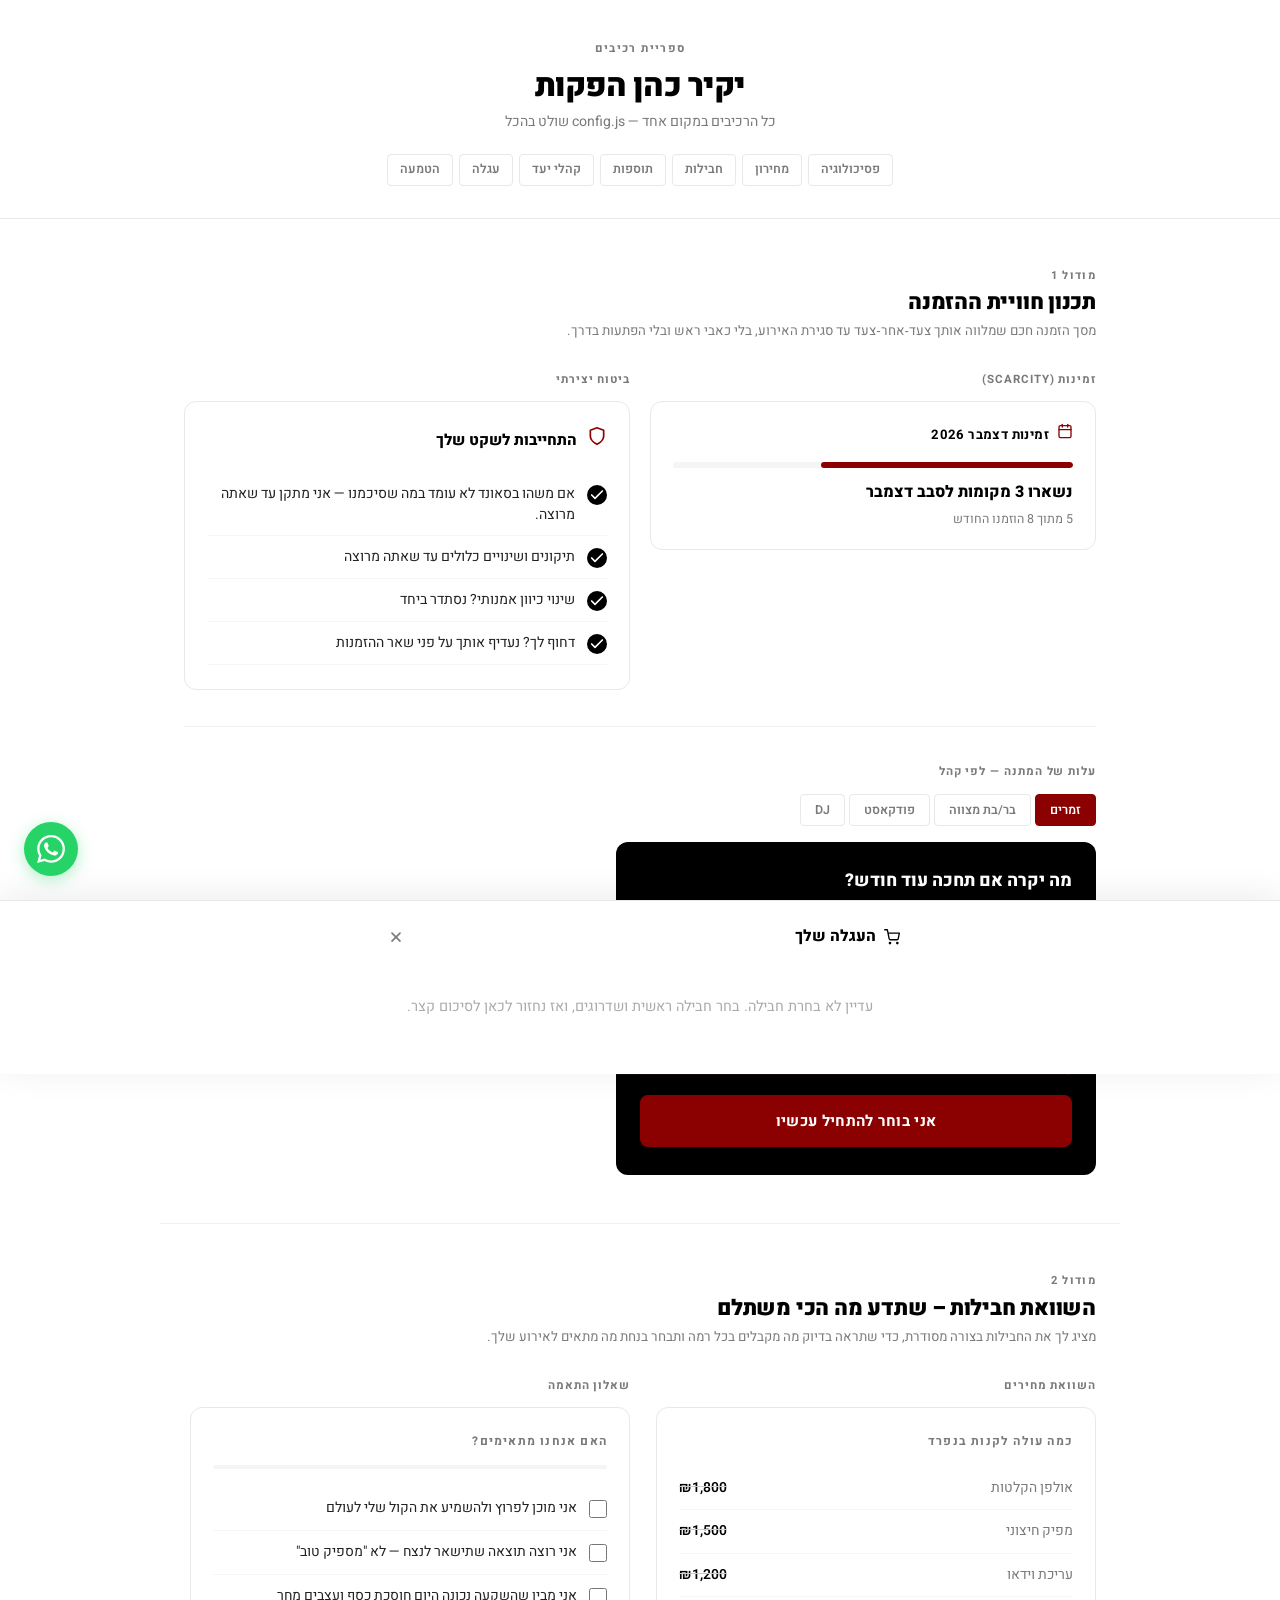
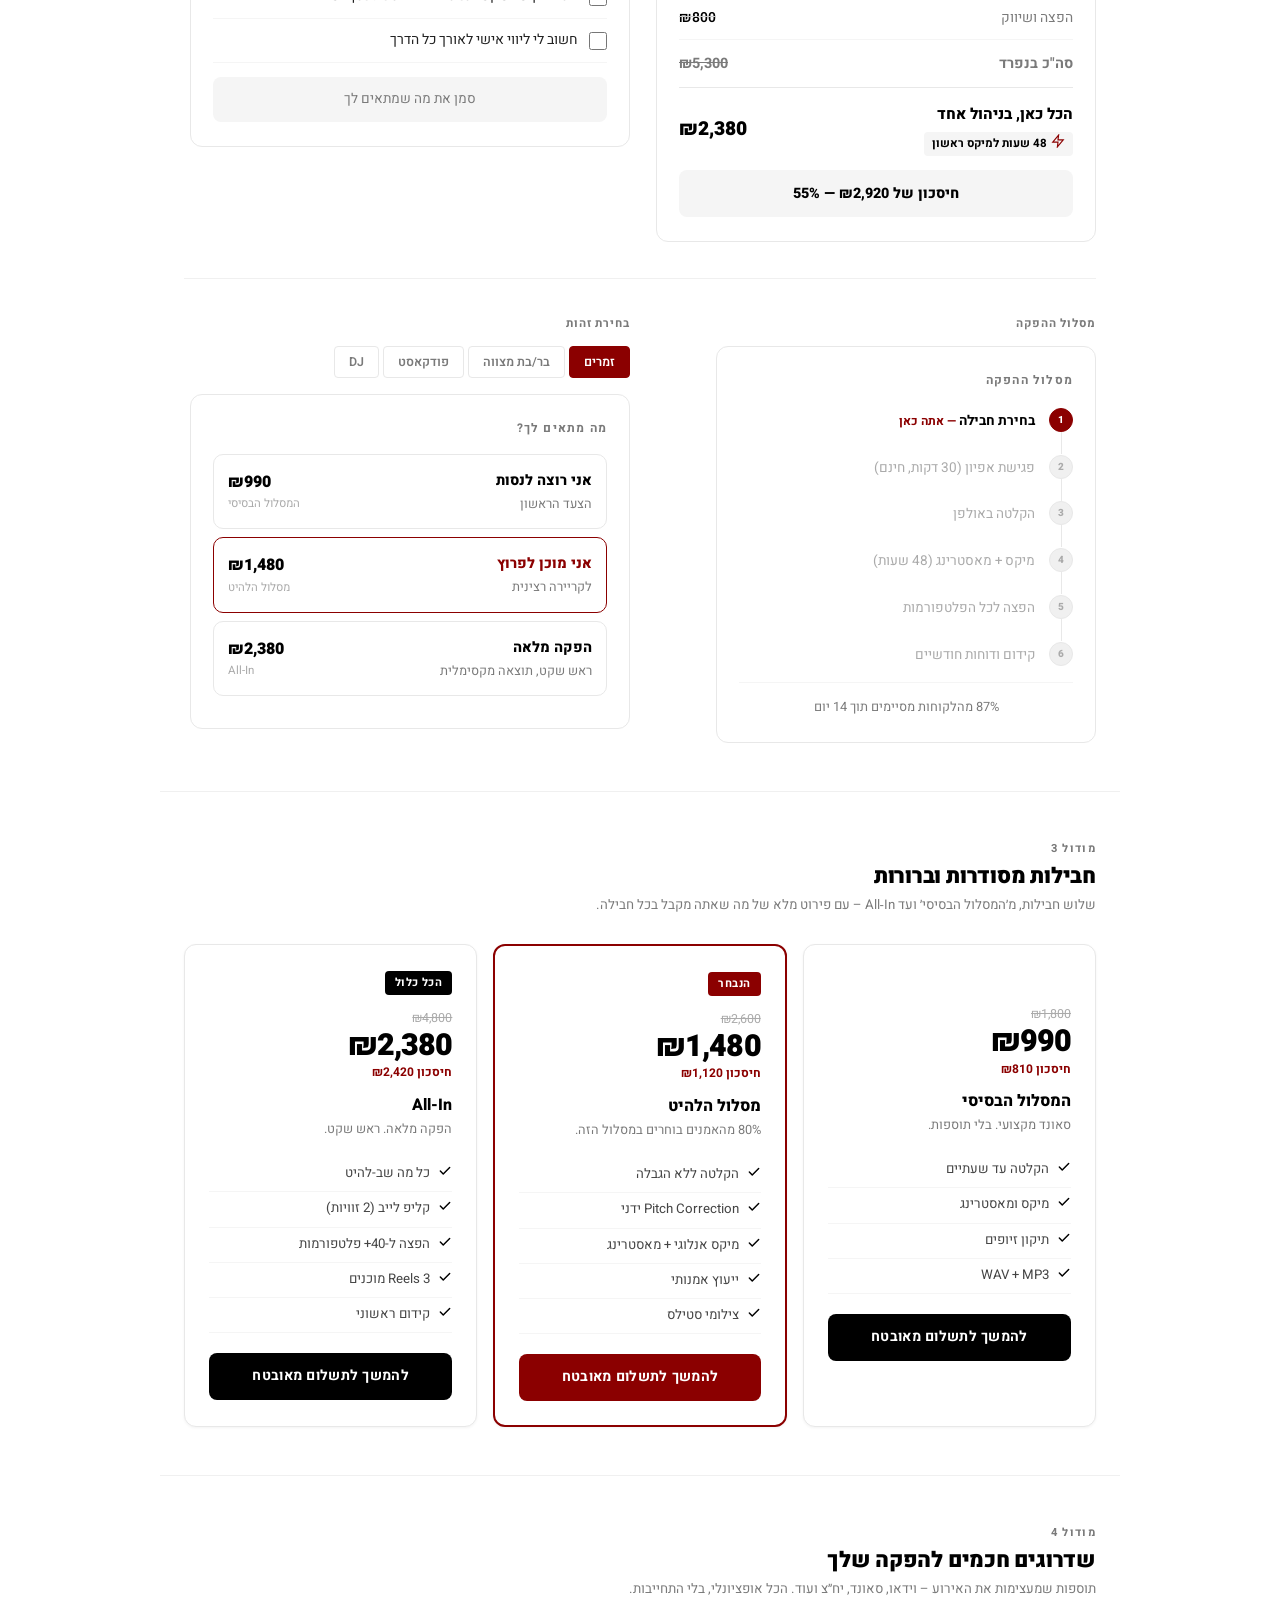
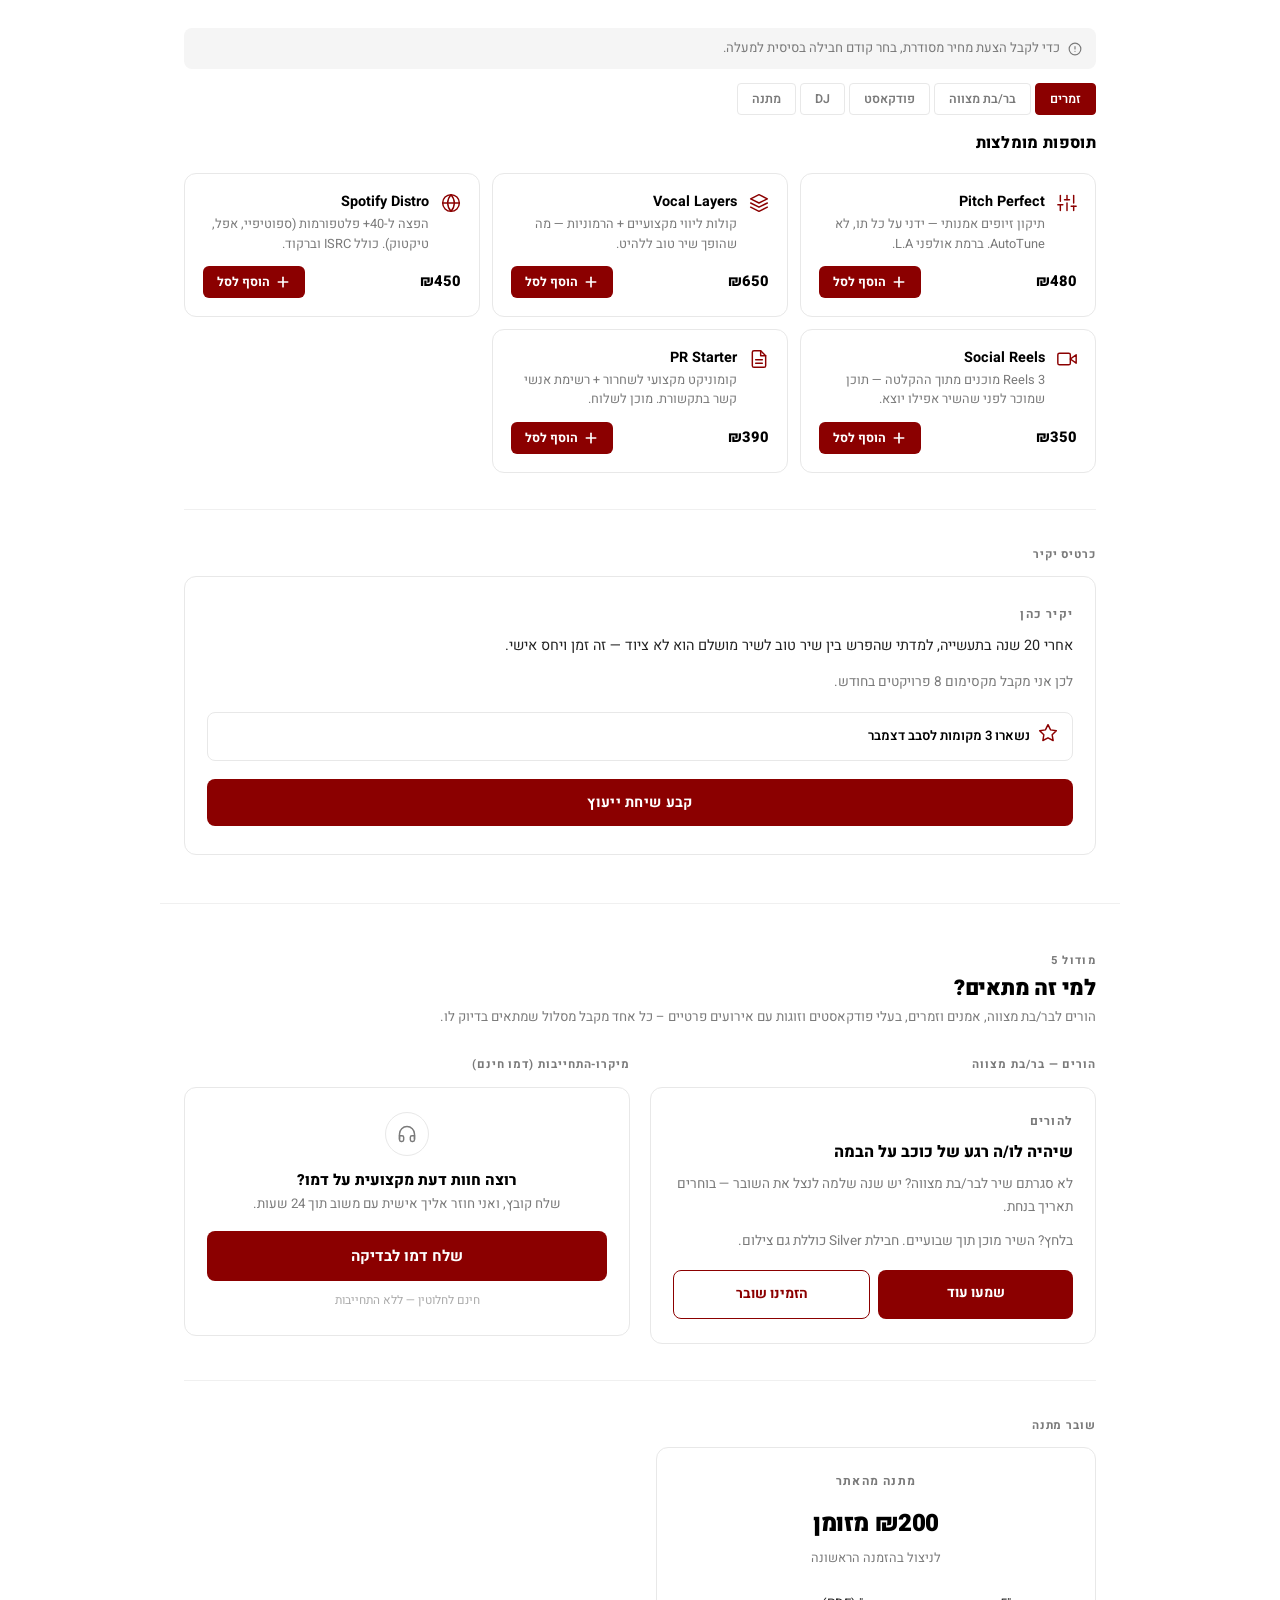
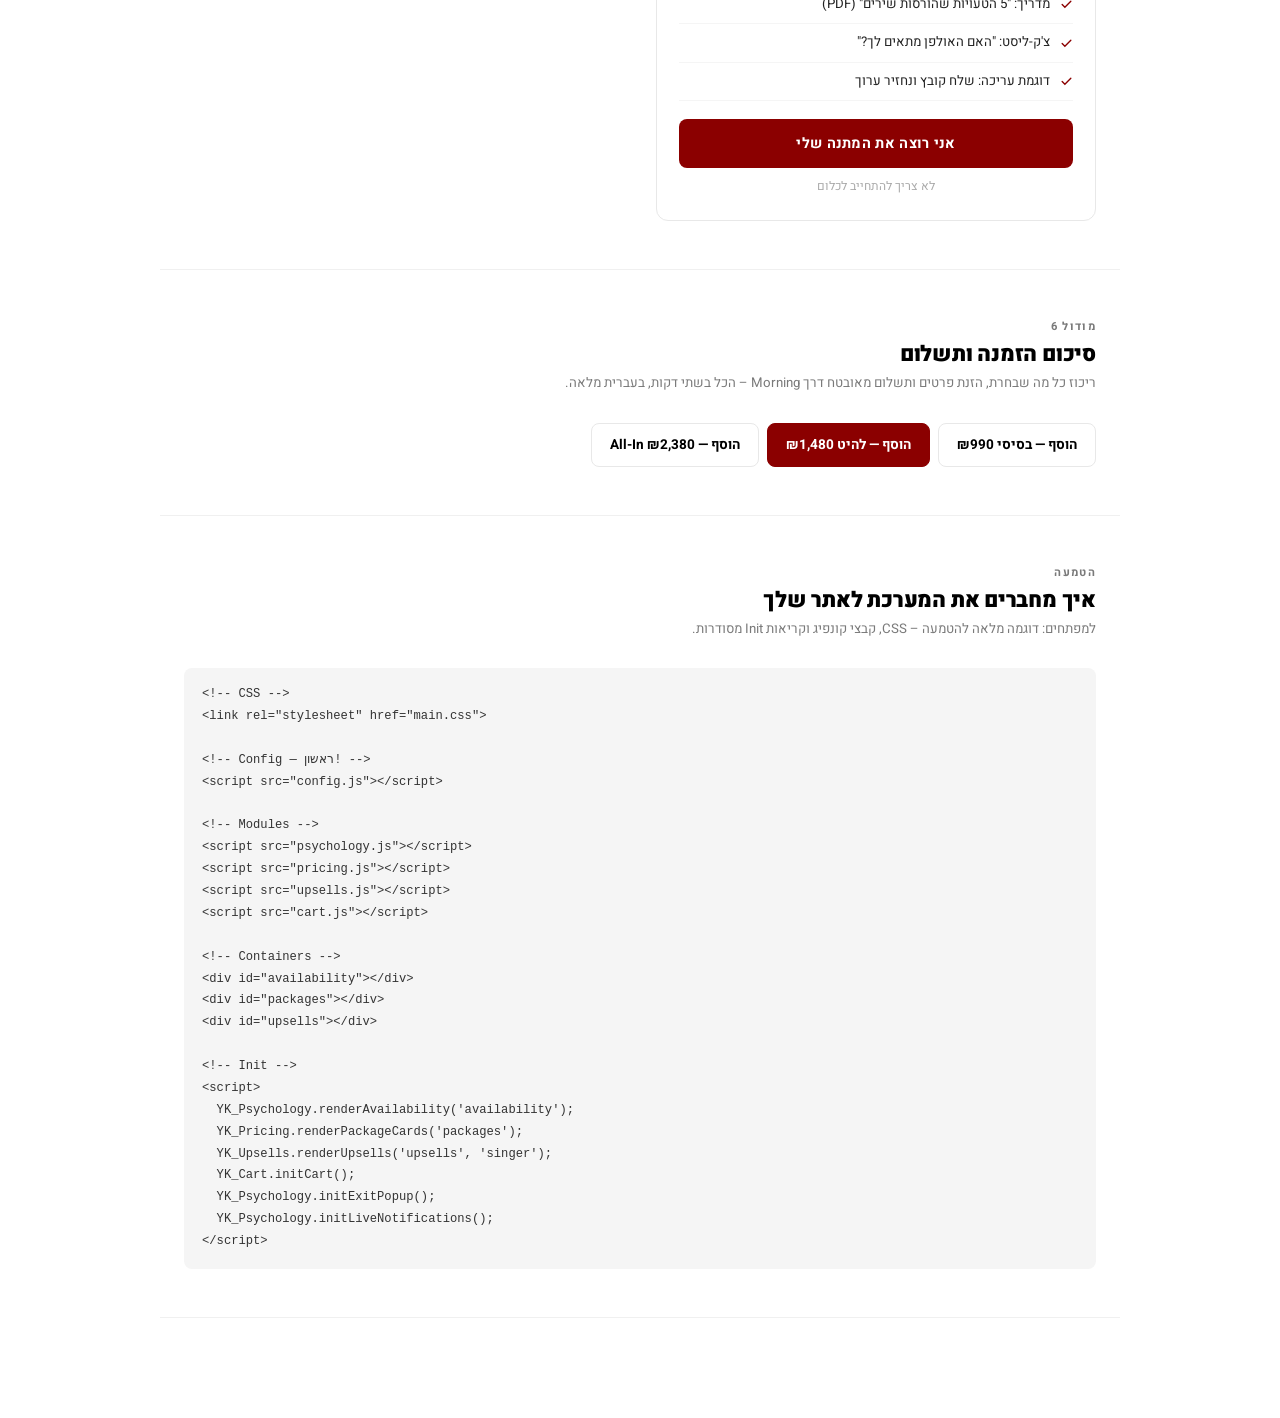
==== index.html @ 47fa9ff9 "טופס הזמנה ומחירון" ====
<!DOCTYPE html>
<html lang="he" dir="rtl">
<head>
  <meta charset="UTF-8">
  <meta name="viewport" content="width=device-width, initial-scale=1.0, viewport-fit=cover">

  <!-- SEO -->
  <title>יקיר כהן הפקות | אולפן הקלטות מקצועי — מיקס, מאסטרינג ו-DJ</title>
  <meta name="description" content="אולפן הקלטות בוטיק של יקיר כהן — הקלטת שירים, מיקס ומאסטרינג מקצועי, DJ לאירועים, הקלטת פודקאסט ושירים לבר/בת מצווה. 20 שנה ניסיון, 1,500+ הפקות.">
  <meta name="keywords" content="אולפן הקלטות, מיקס מאסטרינג, DJ לאירועים, הקלטת שיר, פודקאסט, בר מצווה, יקיר כהן">
  <meta name="author" content="יקיר כהן הפקות">
  <link rel="canonical" href="https://www.yakircohen.com/">

  <!-- Open Graph -->
  <meta property="og:type"        content="website">
  <meta property="og:url"         content="https://www.yakircohen.com/">
  <meta property="og:title"       content="יקיר כהן הפקות | אולפן בוטיק מקצועי">
  <meta property="og:description" content="20 שנה, 1,500+ הפקות. מהקלטה ועד הפצה — הכל במקום אחד. רק 8 פרויקטים בחודש.">
  <meta property="og:image"       content="https://www.yakircohen.com/assets/og-image.jpg">
  <meta property="og:locale"      content="he_IL">
  <meta name="twitter:card"       content="summary_large_image">

  <!-- Structured Data -->
  <script type="application/ld+json">
  {
    "@context": "https://schema.org",
    "@type": "MusicGroup",
    "name": "יקיר כהן הפקות",
    "url": "https://www.yakircohen.com",
    "telephone": "+972587555456",
    "priceRange": "₪990 - ₪2,380",
    "description": "אולפן הקלטות בוטיק — הקלטת שירים, מיקס, מאסטרינג, DJ ופודקאסט.",
    "areaServed": "IL",
    "openingHours": "Mo-Su 09:00-22:00",
    "hasOfferCatalog": {
      "@type": "OfferCatalog",
      "name": "חבילות הפקה",
      "itemListElement": [
        { "@type": "Offer", "name": "המסלול הבסיסי", "price": "990",  "priceCurrency": "ILS" },
        { "@type": "Offer", "name": "מסלול הלהיט",   "price": "1480", "priceCurrency": "ILS" },
        { "@type": "Offer", "name": "חבילת All-In",  "price": "2380", "priceCurrency": "ILS" }
      ]
    },
    "aggregateRating": {
      "@type": "AggregateRating",
      "ratingValue": "4.9",
      "reviewCount": "120"
    }
  }
  </script>

  <!-- Fonts -->
  <link rel="preconnect" href="https://fonts.googleapis.com">
  <link rel="preconnect" href="https://fonts.gstatic.com" crossorigin>
  <link href="https://fonts.googleapis.com/css2?family=Heebo:wght@300;400;500;600;700;800;900&display=swap" rel="stylesheet">

  <link rel="stylesheet" href="main.css">

  <style>
    /* Demo page overrides — Extreme Minimalism 2030 */
    body {
      background: #FFFFFF;
      color: #000000;
    }

    .d-header {
      border-bottom: 1px solid #E8E8E8;
      padding: 40px 24px 32px;
      text-align: center;
    }
    .d-header__studio {
      font-size: 0.72rem;
      font-weight: 700;
      letter-spacing: 0.12em;
      text-transform: uppercase;
      color: #7A7A7A;
      margin-bottom: 10px;
    }
    .d-header__title {
      font-size: 2rem;
      font-weight: 900;
      color: #000000;
      letter-spacing: -0.03em;
      margin-bottom: 6px;
    }
    .d-header__sub {
      font-size: 0.88rem;
      color: #7A7A7A;
      margin-bottom: 20px;
    }
    .d-nav {
      display: flex;
      flex-wrap: wrap;
      gap: 6px;
      justify-content: center;
    }
    .d-nav a {
      font-size: 0.78rem;
      font-weight: 600;
      color: #7A7A7A;
      padding: 5px 12px;
      border: 1px solid #E8E8E8;
      border-radius: 4px;
      text-decoration: none;
      transition: border-color 0.15s ease, color 0.15s ease;
    }
    .d-nav a:hover { border-color: #8B0000; color: #8B0000; }

    /* Section wrapper */
    .d-section {
      max-width: 960px;
      margin: 0 auto;
      padding: 48px 24px;
      border-bottom: 1px solid #F0F0F0;
    }
    .d-section:last-child { border-bottom: none; }

    .d-section__label {
      font-size: 0.7rem;
      font-weight: 700;
      letter-spacing: 0.12em;
      text-transform: uppercase;
      color: #7A7A7A;
      margin-bottom: 6px;
    }
    .d-section__heading {
      font-size: 1.35rem;
      font-weight: 900;
      color: #000;
      margin-bottom: 4px;
      letter-spacing: -0.01em;
    }
    .d-section__desc {
      font-size: 0.83rem;
      color: #7A7A7A;
      margin-bottom: 28px;
    }

    /* Sub-section label inside a section */
    .d-sub {
      font-size: 0.72rem;
      font-weight: 700;
      letter-spacing: 0.08em;
      text-transform: uppercase;
      color: #7A7A7A;
      margin-bottom: 12px;
    }

    /* Two-column demo grid */
    .d-grid {
      display: grid;
      grid-template-columns: repeat(auto-fit, minmax(300px, 1fr));
      gap: 20px;
    }

    /* Divider */
    .d-sep {
      border: none;
      border-top: 1px solid #F0F0F0;
      margin: 36px 0;
    }

    /* Tab bar */
    .d-tabs {
      display: flex;
      flex-wrap: wrap;
      gap: 4px;
      margin-bottom: 16px;
    }
    .d-tab {
      padding: 6px 14px;
      font-size: 0.78rem;
      font-weight: 600;
      font-family: 'Heebo', sans-serif;
      border: 1px solid #E8E8E8;
      border-radius: 4px;
      background: #fff;
      color: #7A7A7A;
      cursor: pointer;
      transition: border-color 0.15s ease, color 0.15s ease, background 0.15s ease;
    }
    .d-tab:hover   { border-color: #8B0000; color: #8B0000; }
    .d-tab.active  { background: #8B0000; color: #fff; border-color: #8B0000; }

    /* Inline code block */
    .d-code {
      background: #F5F5F5;
      border-radius: 8px;
      padding: 16px 18px;
      font-family: 'Courier New', monospace;
      font-size: 0.76rem;
      direction: ltr;
      text-align: left;
      overflow-x: auto;
      color: #333;
      line-height: 1.8;
    }

    /* Cart demo buttons */
    .d-cart-btns {
      display: flex;
      gap: 8px;
      flex-wrap: wrap;
    }
    .d-cart-btn {
      padding: 11px 18px;
      font-size: 0.85rem;
      font-weight: 700;
      font-family: 'Heebo', sans-serif;
      border: 1px solid #E8E8E8;
      border-radius: 8px;
      background: #fff;
      color: #000;
      cursor: pointer;
      transition: border-color 0.15s ease, background 0.15s ease;
    }
    .d-cart-btn:hover { border-color: #8B0000; background: #FAFAFA; }
    .d-cart-btn--primary {
      background: #8B0000;
      color: #fff;
      border-color: #8B0000;
    }
    .d-cart-btn--primary:hover { background: #6B0000; border-color: #6B0000; }

    /* ── Package context bar above upsells */
    .pkg-context-bar {
      border: 1px solid #E8E8E8;
      border-radius: 10px;
      padding: 12px 16px;
      background: #fff;
      margin-bottom: 14px;
      font-family: 'Heebo', sans-serif;
      direction: rtl;
      display: none;
    }
    .pkg-context-label {
      font-size: .68rem;
      font-weight: 700;
      color: #7A7A7A;
      letter-spacing: .1em;
      text-transform: uppercase;
      margin-bottom: 7px;
    }
    .pkg-nudge {
      display: flex;
      align-items: center;
      gap: 8px;
      padding: 10px 14px;
      background: #F5F5F5;
      border-radius: 8px;
      margin-bottom: 14px;
      font-size: .82rem;
      color: #7A7A7A;
      font-family: 'Heebo', sans-serif;
      direction: rtl;
    }

    /* ── Mobile */
    @media (max-width: 640px) {
      .d-grid {
        grid-template-columns: 1fr !important;
      }
      .d-tabs {
        flex-wrap: nowrap;
        overflow-x: auto;
        -webkit-overflow-scrolling: touch;
        scrollbar-width: none;
        padding-bottom: 4px;
      }
      .d-tabs::-webkit-scrollbar { display: none; }
      .d-tab { white-space: nowrap; flex-shrink: 0; }
      .bento--3, .bento--2, .bento--auto {
        grid-template-columns: 1fr !important;
      }
      .d-section { padding: 32px 16px; }
      .d-header { padding: 28px 16px 24px; }
    }
  </style>
</head>
<body>

  <!-- HEADER -->
  <header class="d-header">
    <div class="d-header__studio">ספריית רכיבים</div>
    <h1 class="d-header__title">יקיר כהן הפקות</h1>
    <p class="d-header__sub">כל הרכיבים במקום אחד — config.js שולט בהכל</p>
    <nav class="d-nav">
      <a href="#psychology">פסיכולוגיה</a>
      <a href="#pricing">מחירון</a>
      <a href="#packages">חבילות</a>
      <a href="#upsells">תוספות</a>
      <a href="#audiences">קהלי יעד</a>
      <a href="#cart">עגלה</a>
      <a href="#guide">הטמעה</a>
    </nav>
  </header>


  <!-- ─── SECTION 1: PSYCHOLOGY ────────────────────────────── -->
  <section class="d-section" id="psychology">
    <div class="d-section__label">מודול 1</div>
    <h2 class="d-section__heading">תכנון חוויית ההזמנה</h2>
    <p class="d-section__desc">מסך הזמנה חכם שמלווה אותך צעד‑אחר‑צעד עד סגירת האירוע, בלי כאבי ראש ובלי הפתעות בדרך.</p>
    <!-- psychology.js — מחסור, ביטוח יצירתי, Exit Intent, Live Notifications -->

    <div class="d-grid">
      <div>
        <div class="d-sub">זמינות (Scarcity)</div>
        <div id="availability-demo"></div>
      </div>
      <div>
        <div class="d-sub">ביטוח יצירתי</div>
        <div id="guarantee-demo"></div>
      </div>
    </div>

    <hr class="d-sep">

    <div class="d-sub">עלות של המתנה — לפי קהל</div>
    <div class="d-tabs" id="urgency-tabs">
      <button class="d-tab active" onclick="switchUrgency('singer',this)">זמרים</button>
      <button class="d-tab" onclick="switchUrgency('barmitzvah',this)">בר/בת מצווה</button>
      <button class="d-tab" onclick="switchUrgency('podcast',this)">פודקאסט</button>
      <button class="d-tab" onclick="switchUrgency('dj',this)">DJ</button>
    </div>
    <div id="urgency-demo"></div>
  </section>


  <!-- ─── SECTION 2: PRICING + ANCHORING ───────────────────── -->
  <section class="d-section" id="pricing">
    <div class="d-section__label">מודול 2</div>
    <h2 class="d-section__heading">השוואת חבילות – שתדע מה הכי משתלם</h2>
    <p class="d-section__desc">מציג לך את החבילות בצורה מסודרת, כדי שתראה בדיוק מה מקבלים בכל רמה ותבחר בנחת מה מתאים לאירוע שלך.</p>
    <!-- pricing.js — השוואת מחירים, שאלון התאמה, מסלול ההפקה, בחירת זהות -->

    <div class="d-grid">
      <div>
        <div class="d-sub">השוואת מחירים</div>
        <div id="comparison-demo"></div>
      </div>
      <div>
        <div class="d-sub">שאלון התאמה</div>
        <div id="quiz-demo"></div>
      </div>
    </div>

    <hr class="d-sep">

    <div class="d-grid">
      <div>
        <div class="d-sub">מסלול ההפקה</div>
        <div id="progress-demo"></div>
      </div>
      <div>
        <div class="d-sub">בחירת זהות</div>
        <div class="d-tabs" id="identity-tabs">
          <button class="d-tab active" onclick="switchIdentity('singer',this)">זמרים</button>
          <button class="d-tab" onclick="switchIdentity('barmitzvah',this)">בר/בת מצווה</button>
          <button class="d-tab" onclick="switchIdentity('podcast',this)">פודקאסט</button>
          <button class="d-tab" onclick="switchIdentity('dj',this)">DJ</button>
        </div>
        <div id="identity-demo"></div>
      </div>
    </div>
  </section>


  <!-- ─── SECTION 3: PACKAGE CARDS ─────────────────────────── -->
  <section class="d-section" id="packages">
    <div class="d-section__label">מודול 3</div>
    <h2 class="d-section__heading">חבילות מסודרות וברורות</h2>
    <p class="d-section__desc">שלוש חבילות, מ׳המסלול הבסיסי׳ ועד All‑In – עם פירוט מלא של מה שאתה מקבל בכל חבילה.</p>
    <!-- pricing.js renderPackageCards — Bento Grid, Dark Red Popular, חיסכון -->

    <div id="packages-demo"></div>
  </section>


  <!-- ─── SECTION 4: UPSELLS ───────────────────────────────── -->
  <section class="d-section" id="upsells">
    <div class="d-section__label">מודול 4</div>
    <h2 class="d-section__heading">שדרוגים חכמים להפקה שלך</h2>
    <p class="d-section__desc">תוספות שמעצימות את האירוע – וידאו, סאונד, יח״צ ועוד. הכל אופציונלי, בלי התחייבות.</p>
    <!-- upsells.js — 5 תוספות לכל קטגוריה מה-config, Bento cards, Add-to-cart -->

    <!-- Package context bar — appears when a package is in cart -->
    <div id="pkg-context-bar" class="pkg-context-bar">
      <div class="pkg-context-label">החבילה שנבחרה</div>
      <div id="pkg-context-content"></div>
    </div>
    <div id="pkg-nudge" class="pkg-nudge" style="display:none;">
      <svg width="14" height="14" viewBox="0 0 24 24" fill="none" stroke="#7A7A7A" stroke-width="2" stroke-linecap="round">
        <circle cx="12" cy="12" r="10"/><line x1="12" y1="8" x2="12" y2="12"/><line x1="12" y1="16" x2="12.01" y2="16"/>
      </svg>
      כדי לקבל הצעת מחיר מסודרת, בחר קודם חבילה בסיסית למעלה.
    </div>

    <div class="d-tabs" id="upsell-tabs">
      <button class="d-tab active" onclick="switchUpsell('singer',this)">זמרים</button>
      <button class="d-tab" onclick="switchUpsell('barmitzvah',this)">בר/בת מצווה</button>
      <button class="d-tab" onclick="switchUpsell('podcast',this)">פודקאסט</button>
      <button class="d-tab" onclick="switchUpsell('dj',this)">DJ</button>
      <button class="d-tab" onclick="switchUpsell('gift',this)">מתנה</button>
    </div>
    <div id="upsell-demo"></div>

    <hr class="d-sep">

    <div class="d-grid">
      <div>
        <div class="d-sub">כרטיס יקיר</div>
        <div id="yakir-intro-demo"></div>
      </div>
    </div>
  </section>


  <!-- ─── SECTION 5: AUDIENCES ─────────────────────────────── -->
  <section class="d-section" id="audiences">
    <div class="d-section__label">מודול 5</div>
    <h2 class="d-section__heading">למי זה מתאים?</h2>
    <p class="d-section__desc">הורים לבר/בת מצווה, אמנים וזמרים, בעלי פודקאסטים וזוגות עם אירועים פרטיים – כל אחד מקבל מסלול שמתאים בדיוק לו.</p>
    <!-- רכיבים ייעודיים — הורים לבר/בת מצווה, שובר מתנה, מיקרו-התחייבות -->

    <div class="d-grid">
      <div>
        <div class="d-sub">הורים — בר/בת מצווה</div>
        <div id="parent-cta-demo"></div>
      </div>
      <div>
        <div class="d-sub">מיקרו-התחייבות (דמו חינם)</div>
        <div id="demo-upload"></div>
      </div>
    </div>

    <hr class="d-sep">

    <div style="max-width:440px;">
      <div class="d-sub">שובר מתנה</div>
      <div id="gift-cta-demo"></div>
    </div>
  </section>


  <!-- ─── SECTION 6: CART ───────────────────────────────────── -->
  <section class="d-section" id="cart">
    <div class="d-section__label">מודול 6</div>
    <h2 class="d-section__heading">סיכום הזמנה ותשלום</h2>
    <p class="d-section__desc">ריכוז כל מה שבחרת, הזנת פרטים ותשלום מאובטח דרך Morning – הכל בשתי דקות, בעברית מלאה.</p>
    <!-- cart.js — Invisible UI, Trust Bar, חיסכון, Split CTA, Web3Forms, WA Payload -->

    <div class="d-cart-btns">
      <button class="d-cart-btn" onclick="YK_Cart.addItem({
        id: 'basic', name: 'המסלול הבסיסי', price: 990,
        marketValue: 1800, category: 'singer',
        waText: 'היי יקיר, אשמח לשמוע עוד על המסלול הבסיסי (₪990)'
      })">הוסף — בסיסי ₪990</button>

      <button class="d-cart-btn d-cart-btn--primary" onclick="YK_Cart.addItem({
        id: 'silver', name: 'מסלול הלהיט', price: 1480,
        marketValue: 2600, category: 'singer',
        waText: 'היי יקיר, ראיתי את מסלול הלהיט (₪1,480) — אשמח לשמוע איך מתחילים'
      })">הוסף — להיט ₪1,480</button>

      <button class="d-cart-btn" onclick="YK_Cart.addItem({
        id: 'vip', name: 'All-In', price: 2380,
        marketValue: 4800, category: 'singer',
        waText: 'היי יקיר, ראיתי את חבילת ה-All-In (₪2,380) — אשמח לשמוע עוד'
      })">הוסף — All-In ₪2,380</button>
    </div>
  </section>


  <!-- ─── SECTION 7: INTEGRATION GUIDE ─────────────────────── -->
  <section class="d-section" id="guide" style="margin-bottom:100px;">
    <div class="d-section__label">הטמעה</div>
    <h2 class="d-section__heading">איך מחברים את המערכת לאתר שלך</h2>
    <p class="d-section__desc">למפתחים: דוגמה מלאה להטמעה – CSS, קבצי קונפיג וקריאות Init מסודרות.</p>
    <!-- config.js חייב להיטען ראשון — שאר המודולים קוראים ממנו -->

    <pre class="d-code">&lt;!-- CSS --&gt;
&lt;link rel="stylesheet" href="main.css"&gt;

&lt;!-- Config — ראשון! --&gt;
&lt;script src="config.js"&gt;&lt;/script&gt;

&lt;!-- Modules --&gt;
&lt;script src="psychology.js"&gt;&lt;/script&gt;
&lt;script src="pricing.js"&gt;&lt;/script&gt;
&lt;script src="upsells.js"&gt;&lt;/script&gt;
&lt;script src="cart.js"&gt;&lt;/script&gt;

&lt;!-- Containers --&gt;
&lt;div id="availability"&gt;&lt;/div&gt;
&lt;div id="packages"&gt;&lt;/div&gt;
&lt;div id="upsells"&gt;&lt;/div&gt;

&lt;!-- Init --&gt;
&lt;script&gt;
  YK_Psychology.renderAvailability('availability');
  YK_Pricing.renderPackageCards('packages');
  YK_Upsells.renderUpsells('upsells', 'singer');
  YK_Cart.initCart();
  YK_Psychology.initExitPopup();
  YK_Psychology.initLiveNotifications();
&lt;/script&gt;</pre>
  </section>


  <!-- WhatsApp FAB -->
  <a href="https://wa.me/972587555456?text=%D7%94%D7%99%D7%99%20%D7%99%D7%A7%D7%99%D7%A8%2C%20%D7%A8%D7%90%D7%99%D7%AA%D7%99%20%D7%90%D7%AA%20%D7%94%D7%90%D7%AA%D7%A8%20%D7%95%D7%90%D7%A9%D7%9E%D7%97%20%D7%9C%D7%A9%D7%9E%D7%95%D7%A2%20%D7%A2%D7%95%D7%93"
     target="_blank" class="yk-wa-fab" rel="noopener noreferrer" title="WhatsApp">
    <svg viewBox="0 0 24 24"><path d="M17.472 14.382c-.297-.149-1.758-.867-2.03-.967-.273-.099-.471-.148-.67.15-.197.297-.767.966-.94 1.164-.173.199-.347.223-.644.075-.297-.15-1.255-.463-2.39-1.475-.883-.788-1.48-1.761-1.653-2.059-.173-.297-.018-.458.13-.606.134-.133.298-.347.446-.52.149-.174.198-.298.298-.497.099-.198.05-.371-.025-.52-.075-.149-.669-1.612-.916-2.207-.242-.579-.487-.5-.669-.51-.173-.008-.371-.01-.57-.01-.198 0-.52.074-.792.372-.272.297-1.04 1.016-1.04 2.479 0 1.462 1.065 2.875 1.213 3.074.149.198 2.096 3.2 5.077 4.487.709.306 1.262.489 1.694.625.712.227 1.36.195 1.871.118.571-.085 1.758-.719 2.006-1.413.248-.694.248-1.289.173-1.413-.074-.124-.272-.198-.57-.347m-5.421 7.403h-.004a9.87 9.87 0 01-5.031-1.378l-.361-.214-3.741.982.998-3.648-.235-.374a9.86 9.86 0 01-1.51-5.26c.001-5.45 4.436-9.884 9.888-9.884 2.64 0 5.122 1.03 6.988 2.898a9.825 9.825 0 012.893 6.994c-.003 5.45-4.437 9.884-9.885 9.884m8.413-18.297A11.815 11.815 0 0012.05 0C5.495 0 .16 5.335.157 11.892c0 2.096.547 4.142 1.588 5.945L.057 24l6.305-1.654a11.882 11.882 0 005.683 1.448h.005c6.554 0 11.89-5.335 11.893-11.893a11.821 11.821 0 00-3.48-8.413z"/></svg>
  </a>


  <!-- SCRIPTS — config.js ראשון -->
  <script src="config.js"></script>
  <script src="psychology.js"></script>
  <script src="pricing.js"></script>
  <script src="upsells.js"></script>
  <script src="cart.js"></script>

  <script>
    /* ─── Tab helpers ─── */
    function _setActiveTab(groupId, btn) {
      document.getElementById(groupId)
        .querySelectorAll('.d-tab')
        .forEach(t => t.classList.remove('active'));
      btn.classList.add('active');
    }

    function switchUrgency(audience, btn) {
      _setActiveTab('urgency-tabs', btn);
      YK_Psychology.renderUrgencyBlock('urgency-demo', { audience });
    }
    function switchIdentity(audience, btn) {
      _setActiveTab('identity-tabs', btn);
      YK_Pricing.renderIdentitySelector('identity-demo', { audience });
    }
    function switchUpsell(category, btn) {
      _setActiveTab('upsell-tabs', btn);
      YK_Upsells.renderUpsells('upsell-demo', category);
    }


    /* ─── Package Context (above upsells) ─── */
    function _updatePkgContext() {
      const bar   = document.getElementById('pkg-context-bar');
      const nudge = document.getElementById('pkg-nudge');
      const cont  = document.getElementById('pkg-context-content');
      if (!bar || !nudge || !cont) return;

      let cartItems = [];
      try { cartItems = JSON.parse(localStorage.getItem('yk_cart_v3') || '[]'); } catch (_) {}
      const pkgs = cartItems.filter(i => i.isPackage !== false);

      if (pkgs.length > 0) {
        const p = pkgs[0];
        const cur = (window.YK_CONFIG && YK_CONFIG.studio && YK_CONFIG.studio.currency) || '₪';
        cont.innerHTML =
          '<div style="display:flex;justify-content:space-between;align-items:center;gap:8px;">' +
          '<span style="font-weight:700;font-size:.92rem;color:#000;">' + p.name + '</span>' +
          '<div style="display:flex;align-items:center;gap:12px;">' +
          '<span style="font-weight:800;color:#8B0000;font-size:.92rem;">' + cur + (p.price || 0).toLocaleString() + '</span>' +
          '<button onclick="YK_Cart.openDrawer()"' +
          ' style="font-size:.74rem;color:#7A7A7A;background:none;border:none;cursor:pointer;' +
          'font-family:\'Heebo\',sans-serif;text-decoration:underline;padding:0;">שנה</button>' +
          '</div></div>';
        bar.style.display   = 'block';
        nudge.style.display = 'none';
      } else {
        bar.style.display   = 'none';
        nudge.style.display = 'flex';
      }
    }

    document.addEventListener('yk:cartChanged', _updatePkgContext);
    document.addEventListener('yk:itemAdded',   _updatePkgContext);

    /* ─── Bar Mitzvah Parent CTA ─── */
    function renderParentCTA(id) {
      const el = document.getElementById(id);
      if (!el) return;
      el.innerHTML = `
        <div style="
          border:1px solid #E8E8E8; border-radius:12px; padding:24px 22px;
          background:#fff; font-family:'Heebo',sans-serif; direction:rtl;
        ">
          <div style="font-size:0.75rem; font-weight:700; color:#7A7A7A; letter-spacing:0.1em; text-transform:uppercase; margin-bottom:10px;">
            להורים
          </div>
          <h3 style="font-size:1rem; font-weight:800; color:#000; margin-bottom:10px; line-height:1.4;">
            שיהיה לו/ה רגע של כוכב על הבמה
          </h3>
          <p style="font-size:0.85rem; color:#7A7A7A; line-height:1.65; margin-bottom:12px;">
            לא סגרתם שיר לבר/בת מצווה? יש שנה שלמה לנצל את השובר — בוחרים תאריך בנחת.
          </p>
          <p style="font-size:0.85rem; color:#7A7A7A; line-height:1.65; margin-bottom:18px;">
            בלחץ? השיר מוכן תוך שבועיים. חבילת Silver כוללת גם צילום.
          </p>
          <div style="display:flex; gap:8px; flex-wrap:wrap;">
            <a href="https://wa.me/972587555456?text=${encodeURIComponent('היי יקיר, מעוניינים בשיר לבר/בת מצווה')}"
               target="_blank" style="
               flex:1; min-width:140px; display:block; background:#8B0000; color:#fff;
               text-align:center; padding:12px; border-radius:8px;
               font-weight:700; text-decoration:none; font-size:0.87rem;
            ">שמעו עוד</a>
            <a href="https://voucher.yakircohen.com/" target="_blank" style="
               flex:1; min-width:140px; display:block; background:#fff; color:#8B0000;
               text-align:center; padding:12px; border-radius:8px;
               font-weight:700; text-decoration:none; font-size:0.87rem;
               border:1px solid #8B0000;
            ">הזמינו שובר</a>
          </div>
        </div>
      `;
    }


    /* ─── Gift CTA ─── */
    function renderGiftCTA(id) {
      const el = document.getElementById(id);
      if (!el) return;

      const gifts = [
        'מדריך: "5 הטעויות שהורסות שירים" (PDF)',
        'צ\'ק-ליסט: "האם האולפן מתאים לך?"',
        'דוגמת עריכה: שלח קובץ ונחזיר ערוך'
      ];

      el.innerHTML = `
        <div style="
          border:1px solid #E8E8E8; border-radius:12px; padding:24px 22px;
          background:#fff; font-family:'Heebo',sans-serif; direction:rtl; text-align:center;
        ">
          <div style="font-size:0.75rem; font-weight:700; color:#7A7A7A; letter-spacing:0.1em; text-transform:uppercase; margin-bottom:14px;">
            מתנה מהאתר
          </div>

          <div style="
            font-size:1.5rem; font-weight:900; color:#000;
            letter-spacing:-0.02em; margin-bottom:4px;
          ">₪200 מזומן</div>
          <div style="font-size:0.8rem; color:#7A7A7A; margin-bottom:18px;">לניצול בהזמנה הראשונה</div>

          <div style="text-align:right; margin-bottom:18px;">
            ${gifts.map(t => `
              <div style="
                display:flex; align-items:center; gap:10px;
                padding:8px 0; border-bottom:1px solid #F5F5F5;
                font-size:0.83rem; color:#222;
              ">
                <svg width="13" height="13" viewBox="0 0 24 24" fill="none" stroke="#8B0000" stroke-width="2.5" stroke-linecap="round"><polyline points="20 6 9 17 4 12"/></svg>
                <span>${t}</span>
              </div>
            `).join('')}
          </div>

          <a href="https://wa.me/972587555456?text=${encodeURIComponent('היי יקיר, אשמח לקבל את המדריכים ואת ה-₪200 מזומן')}"
             target="_blank" style="
             display:block; background:#8B0000; color:#fff;
             padding:13px; border-radius:8px; font-weight:700;
             text-decoration:none; margin-bottom:8px; font-size:0.9rem;
             letter-spacing:0.02em;
          ">אני רוצה את המתנה שלי</a>
          <p style="font-size:0.75rem; color:#AAAAAA; margin:0;">לא צריך להתחייב לכלום</p>
        </div>
      `;
    }


    /* ─── Init all modules ─── */
    document.addEventListener('DOMContentLoaded', function () {

      // Psychology
      YK_Psychology.renderAvailability('availability-demo');
      YK_Psychology.renderGuarantee('guarantee-demo');
      YK_Psychology.renderUrgencyBlock('urgency-demo', { audience: 'singer' });

      // Pricing
      YK_Pricing.renderComparison('comparison-demo');
      YK_Pricing.renderFitQuiz('quiz-demo');
      YK_Pricing.renderPackageCards('packages-demo');
      YK_Pricing.renderProgressBar('progress-demo');
      YK_Pricing.renderIdentitySelector('identity-demo', { audience: 'singer' });

      // Upsells
      YK_Upsells.renderUpsells('upsell-demo', 'singer');
      YK_Upsells.renderYakirIntro('yakir-intro-demo');

      // Cart
      YK_Cart.initCart();
      if (typeof YK_Cart.renderDemoUpload === 'function') {
        YK_Cart.renderDemoUpload('demo-upload');
      }

      // Audience widgets
      renderParentCTA('parent-cta-demo');
      renderGiftCTA('gift-cta-demo');

      // Psychology triggers (session-based)
      YK_Psychology.initExitPopup();
      YK_Psychology.initLiveNotifications();

      // Package context — init on load (restores from localStorage)
      _updatePkgContext();
    });
  </script>

</body>
</html>
---- main.css ----
/* ============================================
   main.css v3 — Extreme Minimalism 2030
   יקיר כהן הפקות

   Palette: White / Black / Dark-Red only
   Layout:  Bento Grid
   Shadow:  1px borders, no heavy drops
   ============================================ */

/* ─── Tokens ─────────────────────────────── */
:root {
  --c-bg:        #FFFFFF;
  --c-surface:   #FAFAFA;
  --c-border:    #E8E8E8;
  --c-border-md: #D0D0D0;
  --c-text:      #000000;
  --c-text-2:    #3A3A3A;
  --c-text-3:    #7A7A7A;
  --c-accent:    #8B0000;       /* dark red — accent only */
  --c-accent-h:  #6B0000;       /* hover */
  --c-accent-bg: rgba(139,0,0,.06);
  --c-success:   #1A6B3A;
  --c-success-bg:rgba(26,107,58,.06);

  --radius:    12px;
  --radius-sm: 8px;
  --radius-xs: 6px;
  --gap:       16px;
  --gap-lg:    24px;

  --shadow-xs:  0 1px 3px rgba(0,0,0,.05);
  --shadow-sm:  0 2px 8px rgba(0,0,0,.06);

  --font: 'Heebo', sans-serif;
  --ease: cubic-bezier(.4,0,.2,1);
  --t:    .25s;
}

/* ─── Reset ───────────────────────────────── */
*, *::before, *::after { box-sizing: border-box; margin: 0; padding: 0; }

body {
  font-family: var(--font);
  direction: rtl;
  text-align: right;
  background: var(--c-bg);
  color: var(--c-text);
  line-height: 1.6;
  -webkit-font-smoothing: antialiased;
}

/* ─── Typography ─────────────────────────── */
h1 { font-size: clamp(2rem,5vw,3.2rem); font-weight: 900; line-height: 1.1; letter-spacing: -.03em; }
h2 { font-size: clamp(1.5rem,3.5vw,2.4rem); font-weight: 800; line-height: 1.2; letter-spacing: -.02em; }
h3 { font-size: 1.25rem; font-weight: 700; line-height: 1.3; margin-bottom: 10px; }
h4 { font-size: 1rem;    font-weight: 700; line-height: 1.35; margin-bottom: 8px; }

p { color: var(--c-text-2); line-height: 1.7; }

a { color: var(--c-accent); text-decoration: none; transition: opacity var(--t) var(--ease); }
a:hover { opacity: .75; }

/* ─── Layout ─────────────────────────────── */
.yk-section   { padding: 60px 20px; max-width: 1200px; margin: 0 auto; }
.yk-container { max-width: 960px; margin: 0 auto; padding: 0 20px; }

/* ─── Bento Grid ─────────────────────────── */
.bento {
  display: grid;
  gap: var(--gap);
}
.bento--2 { grid-template-columns: repeat(2,1fr); }
.bento--3 { grid-template-columns: repeat(3,1fr); }
.bento--auto { grid-template-columns: repeat(auto-fit,minmax(260px,1fr)); }
.bento--auto-lg { grid-template-columns: repeat(auto-fit,minmax(300px,1fr)); }

@media (max-width: 640px) {
  .bento--2, .bento--3 { grid-template-columns: 1fr; }
}

/* ─── Bento Cell (base card) ─────────────── */
.bento-cell {
  background: var(--c-bg);
  border: 1px solid var(--c-border);
  border-radius: var(--radius);
  padding: 24px;
  box-shadow: var(--shadow-xs);
  transition: border-color var(--t) var(--ease),
              box-shadow   var(--t) var(--ease),
              transform    var(--t) var(--ease);
}

.bento-cell:hover {
  border-color: var(--c-border-md);
  box-shadow: var(--shadow-sm);
}

.bento-cell--surface { background: var(--c-surface); }
.bento-cell--accent  { border-color: var(--c-accent); }

/* Package cards — clickable, scale on hover */
.bento-cell--pkg {
  cursor: pointer;
  position: relative;
  overflow: hidden;
}
.bento-cell--pkg:hover {
  transform: translateY(-3px);
  box-shadow: var(--shadow-sm);
  border-color: var(--c-accent);
}
.bento-cell--pkg.is-popular {
  border: 2px solid var(--c-accent);
}

/* ─── Buttons ─────────────────────────────── */
.yk-btn {
  display: inline-flex;
  align-items: center;
  justify-content: center;
  gap: 8px;
  padding: 13px 28px;
  border: none;
  border-radius: var(--radius-sm);
  font-family: var(--font);
  font-weight: 700;
  font-size: .95rem;
  cursor: pointer;
  text-decoration: none;
  transition: background var(--t) var(--ease),
              transform  var(--t) var(--ease),
              box-shadow var(--t) var(--ease);
  white-space: nowrap;
  -webkit-tap-highlight-color: transparent;
}

.yk-btn--primary {
  background: var(--c-accent);
  color: #fff;
}
.yk-btn--primary:hover {
  background: var(--c-accent-h);
  color: #fff;
  transform: translateY(-1px);
  box-shadow: 0 4px 14px rgba(139,0,0,.25);
  opacity: 1;
}

.yk-btn--outline {
  background: transparent;
  border: 1.5px solid var(--c-border-md);
  color: var(--c-text-2);
}
.yk-btn--outline:hover {
  border-color: var(--c-text);
  color: var(--c-text);
  opacity: 1;
}

.yk-btn--ghost {
  background: transparent;
  color: var(--c-text-3);
  padding: 10px 16px;
}
.yk-btn--ghost:hover { color: var(--c-text); opacity: 1; }

.yk-btn--block { display: flex; width: 100%; }
.yk-btn--lg   { padding: 16px 36px; font-size: 1.05rem; }
.yk-btn--sm   { padding: 9px 18px;  font-size: .85rem; }

/* Add-to-cart success flash */
.yk-btn--add-success {
  background: var(--c-success) !important;
  transform: scale(.97) !important;
}

/* ─── Badges ─────────────────────────────── */
.yk-badge {
  display: inline-block;
  padding: 3px 10px;
  border-radius: 4px;
  font-size: .72rem;
  font-weight: 700;
  letter-spacing: .04em;
  text-transform: uppercase;
}
.yk-badge--accent  { background: var(--c-accent);    color: #fff; }
.yk-badge--black   { background: var(--c-text);       color: #fff; }
.yk-badge--border  { background: transparent; border: 1px solid var(--c-border-md); color: var(--c-text-3); }
.yk-badge--success { background: var(--c-success-bg); color: var(--c-success); }

/* ─── Price Display ───────────────────────── */
.yk-price-big {
  font-size: 2.4rem;
  font-weight: 900;
  color: var(--c-text);
  letter-spacing: -.03em;
  line-height: 1;
}
.yk-price-market {
  font-size: .82rem;
  color: var(--c-text-3);
  text-decoration: line-through;
  font-weight: 400;
}
.yk-price-save {
  font-size: .8rem;
  font-weight: 700;
  color: var(--c-success);
}

/* ─── Dividers ───────────────────────────── */
.yk-divider {
  border: none;
  border-top: 1px solid var(--c-border);
  margin: 24px 0;
}
.yk-divider--sm { margin: 14px 0; }

/* ─── Cart — Invisible UI ─────────────────── */

/* Floating counter button (only visible element when cart empty-or-closed) */
#yk-cart-fab {
  position: fixed;
  bottom: 24px;
  right: 24px;
  z-index: 998;
  display: none; /* shown via JS when items > 0 */
}

#yk-cart-fab-btn {
  display: flex;
  align-items: center;
  gap: 8px;
  padding: 11px 18px;
  background: var(--c-text);
  color: #fff;
  border: none;
  border-radius: 50px;
  font-family: var(--font);
  font-weight: 700;
  font-size: .9rem;
  cursor: pointer;
  box-shadow: 0 4px 16px rgba(0,0,0,.18);
  transition: transform var(--t) var(--ease),
              box-shadow var(--t) var(--ease);
}
#yk-cart-fab-btn:hover {
  transform: translateY(-2px);
  box-shadow: 0 8px 24px rgba(0,0,0,.24);
}

/* Item count badge on FAB */
.cart-fab-count {
  background: var(--c-accent);
  color: #fff;
  border-radius: 50%;
  width: 20px; height: 20px;
  display: inline-flex;
  align-items: center;
  justify-content: center;
  font-size: .72rem;
  font-weight: 900;
}

/* ─── Cart Drawer ─────────────────────────── */
#yk-cart-drawer {
  position: fixed;
  bottom: 0; left: 0; right: 0;
  background: var(--c-bg);
  border-top: 1px solid var(--c-border);
  z-index: 997;
  max-height: 82vh;
  overflow-y: auto;
  transform: translateY(100%);
  transition: transform .4s var(--ease);
  box-shadow: 0 -4px 32px rgba(0,0,0,.08);
}
#yk-cart-drawer.is-open { transform: translateY(0); }

/* ─── Trust Bar (payment icons) ──────────── */
.trust-bar {
  display: flex;
  align-items: center;
  justify-content: center;
  gap: 10px;
  flex-wrap: wrap;
  padding: 12px 0;
  border-top: 1px solid var(--c-border);
}

.trust-icon {
  display: inline-flex;
  align-items: center;
  justify-content: center;
  height: 24px;
  padding: 0 8px;
  border: 1px solid var(--c-border);
  border-radius: 5px;
  background: #fff;
}

.trust-ssl {
  display: flex;
  align-items: center;
  gap: 5px;
  font-size: .72rem;
  color: var(--c-text-3);
  font-weight: 600;
}

/* ─── Guarantee Strip ────────────────────── */
.guarantee-strip {
  display: flex;
  align-items: center;
  gap: 10px;
  padding: 12px 16px;
  background: var(--c-success-bg);
  border: 1px solid rgba(26,107,58,.18);
  border-radius: var(--radius-sm);
  font-size: .84rem;
  color: var(--c-success);
  font-weight: 600;
}

/* ─── WhatsApp FAB ────────────────────────── */
.yk-wa-fab {
  position: fixed;
  bottom: 24px;
  left: 24px;
  width: 54px; height: 54px;
  background: #25D366;
  border-radius: 50%;
  display: flex;
  align-items: center;
  justify-content: center;
  z-index: 999;
  box-shadow: 0 4px 16px rgba(37,211,102,.35);
  transition: transform var(--t) var(--ease),
              box-shadow var(--t) var(--ease);
  text-decoration: none;
}
.yk-wa-fab:hover {
  transform: scale(1.08);
  box-shadow: 0 8px 24px rgba(37,211,102,.45);
  opacity: 1;
}
.yk-wa-fab svg { width: 28px; height: 28px; fill: #fff; }

/* ─── Notifications ───────────────────────── */
.yk-notif {
  position: fixed;
  bottom: 90px;
  right: 20px;
  background: var(--c-bg);
  border: 1px solid var(--c-border);
  border-radius: var(--radius-sm);
  padding: 12px 16px;
  box-shadow: var(--shadow-sm);
  font-family: var(--font);
  direction: rtl;
  z-index: 996;
  max-width: 270px;
  font-size: .82rem;
  color: var(--c-text-2);
  transform: translateX(calc(100% + 32px));
  opacity: 0;
  transition: transform .4s var(--ease), opacity .4s ease;
}

@media (max-width: 480px) {
  .yk-notif { right: 12px; left: 12px; max-width: none; bottom: 80px; }
}

/* ─── Exit Intent ─────────────────────────── */
#yk-exit-overlay {
  position: fixed; inset: 0;
  background: rgba(0,0,0,.5);
  z-index: 10000;
  display: flex;
  align-items: center;
  justify-content: center;
  backdrop-filter: blur(4px);
  -webkit-backdrop-filter: blur(4px);
  animation: fadeIn .3s ease;
}

.exit-card {
  background: var(--c-bg);
  border-radius: var(--radius);
  padding: 36px 30px;
  max-width: 420px;
  width: 92%;
  font-family: var(--font);
  direction: rtl;
  position: relative;
  animation: slideUp .35s var(--ease);
}

/* ─── Micro-interactions ─────────────────── */
@keyframes fadeIn  { from { opacity: 0; } to { opacity: 1; } }
@keyframes slideUp { from { opacity:0; transform:translateY(20px); } to { opacity:1; transform:translateY(0); } }
@keyframes bounceIn{ 0%{transform:scale(.8);opacity:0} 60%{transform:scale(1.05)} 100%{transform:scale(1);opacity:1} }
@keyframes shake   { 0%,100%{transform:translateX(0)} 25%{transform:translateX(-4px)} 75%{transform:translateX(4px)} }

.yk-animate-in    { animation: slideUp  .5s var(--ease) forwards; }
.yk-animate-pop   { animation: bounceIn .4s var(--ease) forwards; }

/* ─── Availability Bar ───────────────────── */
.avail-track {
  background: var(--c-border);
  border-radius: 20px; height: 6px; overflow: hidden;
}
.avail-fill {
  height: 100%; border-radius: 20px;
  background: var(--c-accent);
  transition: width 1.4s var(--ease);
}

/* ─── Scarcity Widget ────────────────────── */
.scarcity-widget {
  border: 1px solid var(--c-border);
  border-radius: var(--radius);
  padding: 20px;
  background: var(--c-surface);
}

/* ─── Guarantee Section ──────────────────── */
.guarantee-card {
  border: 1px solid var(--c-border);
  border-radius: var(--radius);
  padding: 24px;
}
.guarantee-item {
  display: flex;
  align-items: flex-start;
  gap: 12px;
  padding: 10px 0;
  border-bottom: 1px solid var(--c-border);
  font-size: .9rem;
  color: var(--c-text-2);
}
.guarantee-item:last-of-type { border-bottom: none; }
.guarantee-check {
  width: 20px; height: 20px;
  border-radius: 50%;
  background: var(--c-text);
  color: #fff;
  display: flex;
  align-items: center;
  justify-content: center;
  flex-shrink: 0;
  margin-top: 1px;
}

/* ─── Comparison Table ───────────────────── */
.comp-row {
  display: flex;
  justify-content: space-between;
  align-items: center;
  padding: 10px 0;
  border-bottom: 1px solid var(--c-border);
  font-size: .9rem;
  gap: 10px;
}
.comp-row:last-child { border-bottom: none; }
.comp-bad  { color: #888; text-decoration: line-through; }
.comp-good { color: var(--c-success); font-weight: 700; }

/* ─── Quiz Progress ──────────────────────── */
.quiz-prog-track { background: var(--c-border); border-radius: 20px; height: 4px; overflow: hidden; margin-bottom: 18px; }
.quiz-prog-fill  { height: 100%; border-radius: 20px; background: var(--c-text); transition: width .4s ease; }

/* ─── Upsell Cards ───────────────────────── */
.upsell-card {
  background: var(--c-bg);
  border: 1px solid var(--c-border);
  border-radius: var(--radius);
  padding: 20px;
  cursor: pointer;
  transition: border-color var(--t) var(--ease),
              transform    var(--t) var(--ease),
              box-shadow   var(--t) var(--ease);
}
.upsell-card:hover {
  border-color: var(--c-text);
  transform: translateY(-2px);
  box-shadow: var(--shadow-sm);
}

/* ─── Demo Upload ─────────────────────────── */
.demo-upload-card {
  border: 1px solid var(--c-border);
  border-radius: var(--radius);
  padding: 28px 24px;
  text-align: center;
  background: var(--c-surface);
}

/* ─── Responsive ─────────────────────────── */
@media (max-width: 768px) {
  .yk-section { padding: 40px 16px; }
  #yk-cart-fab { bottom: 20px; right: 16px; }
  .yk-wa-fab   { bottom: 20px; left: 16px; }
}

@media (max-width: 480px) {
  .yk-btn { padding: 12px 22px; font-size: .9rem; }
  h3 { font-size: 1.1rem; }
}
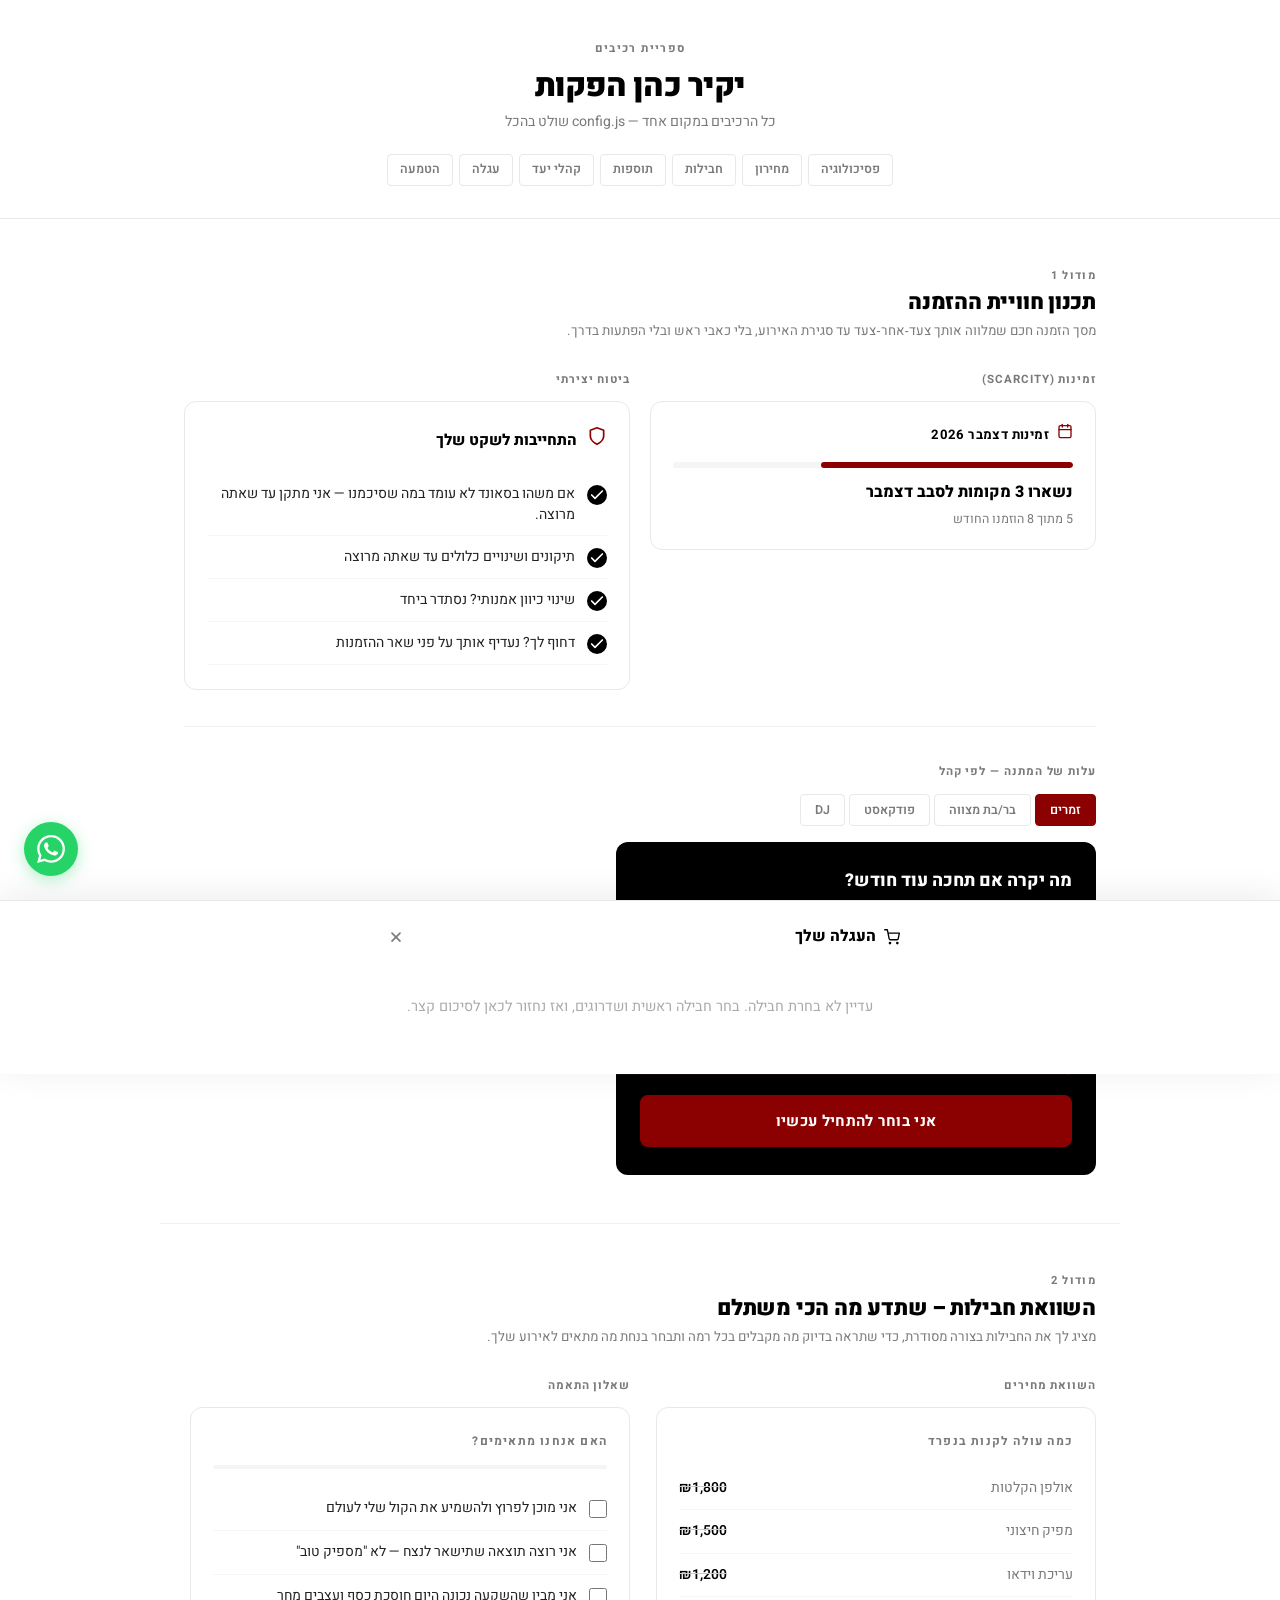
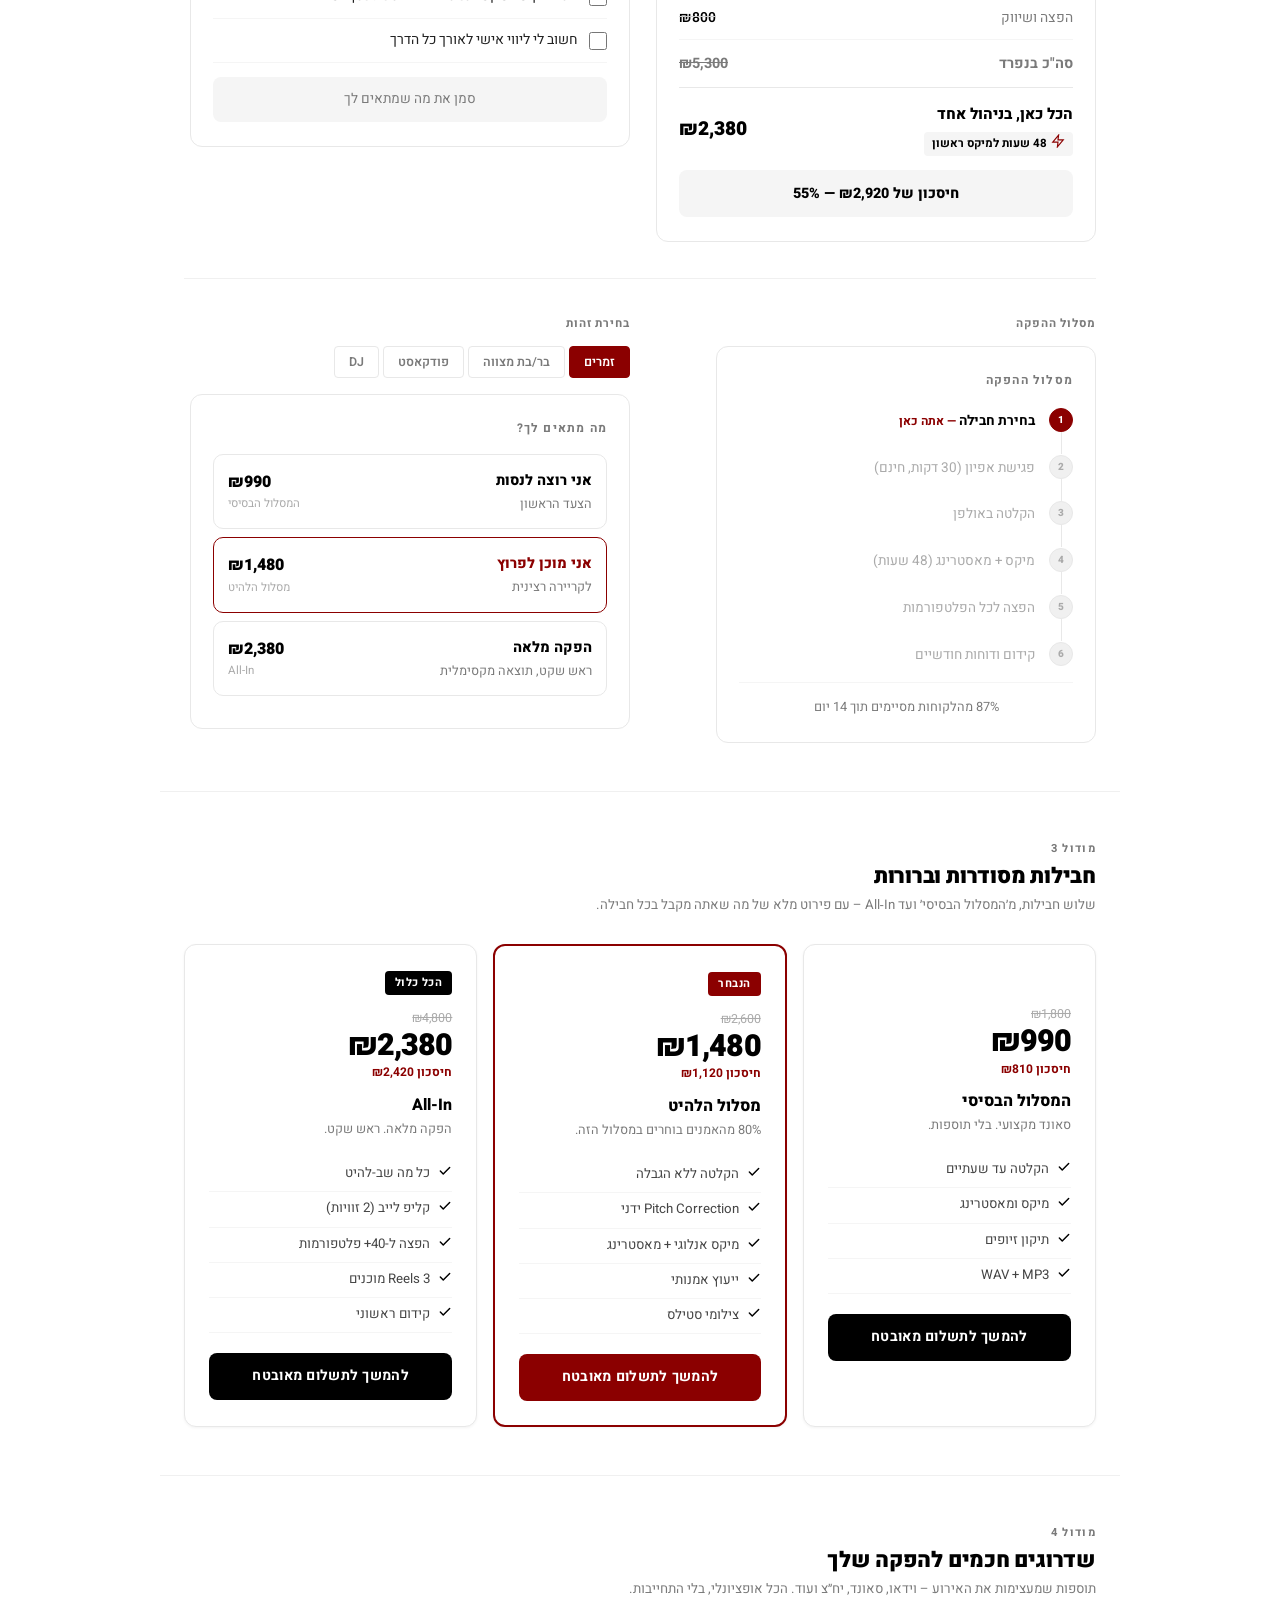
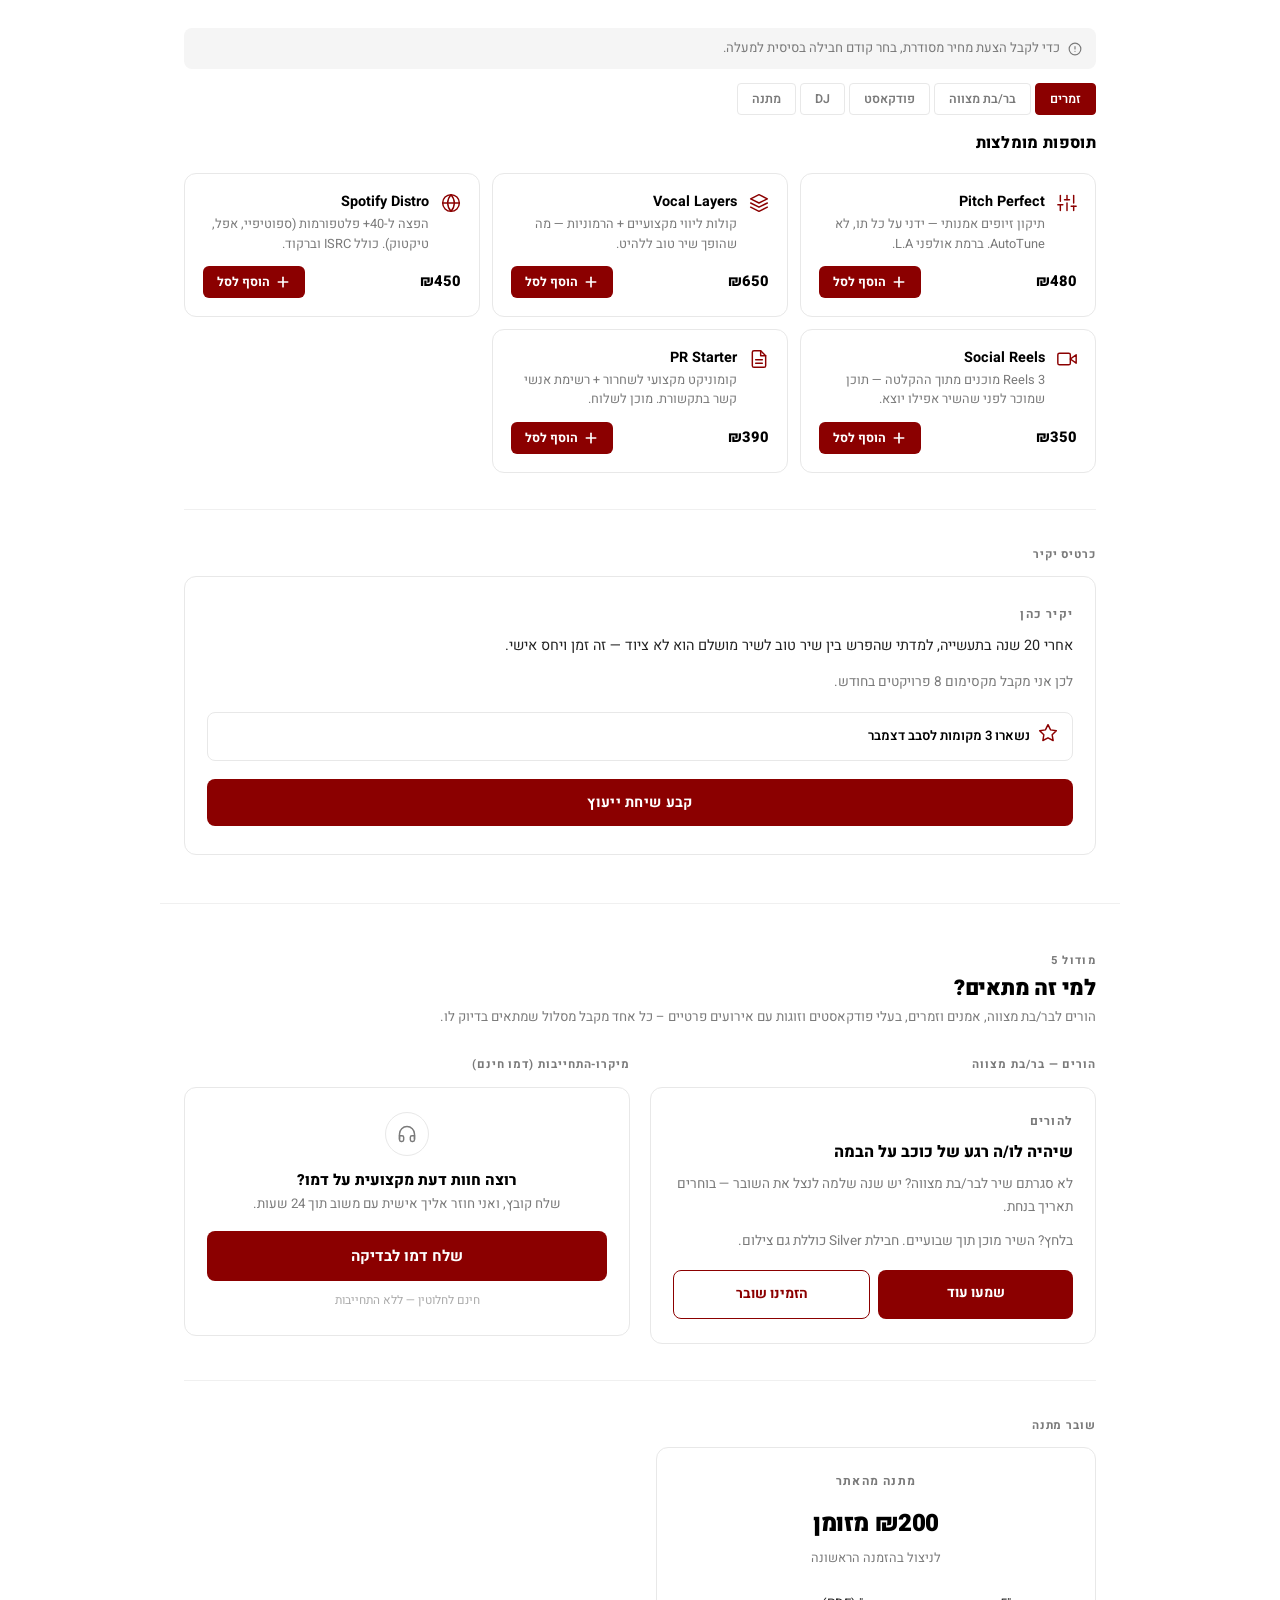
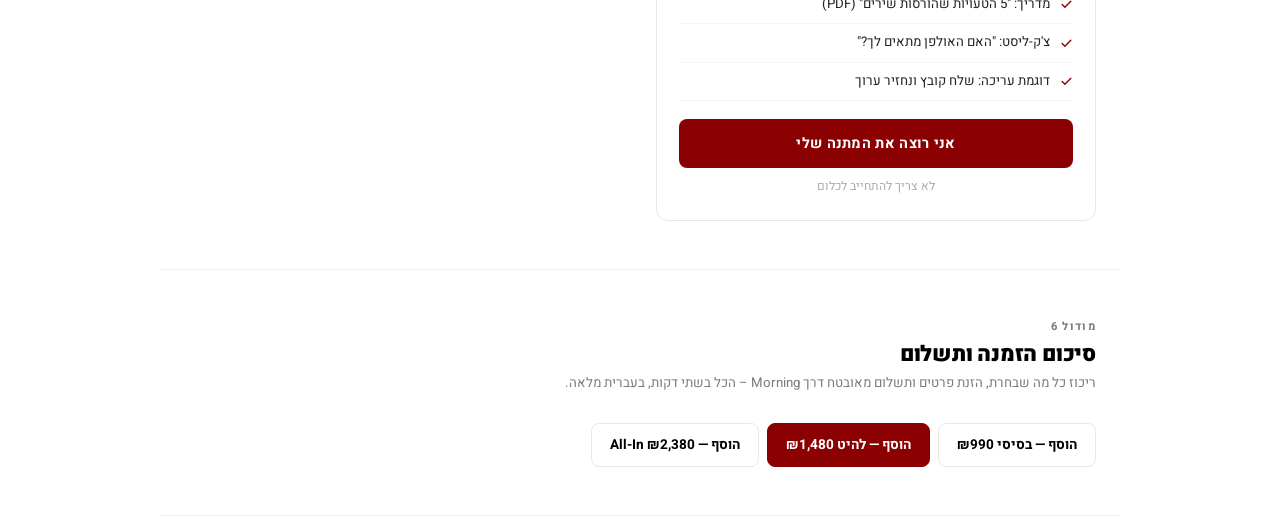
==== commit 8b15fbad: "Update index.html" ====
--- a/index.html
+++ b/index.html
@@ -469,42 +469,6 @@
         waText: 'היי יקיר, ראיתי את חבילת ה-All-In (₪2,380) — אשמח לשמוע עוד'
       })">הוסף — All-In ₪2,380</button>
     </div>
-  </section>
-
-
-  <!-- ─── SECTION 7: INTEGRATION GUIDE ─────────────────────── -->
-  <section class="d-section" id="guide" style="margin-bottom:100px;">
-    <div class="d-section__label">הטמעה</div>
-    <h2 class="d-section__heading">איך מחברים את המערכת לאתר שלך</h2>
-    <p class="d-section__desc">למפתחים: דוגמה מלאה להטמעה – CSS, קבצי קונפיג וקריאות Init מסודרות.</p>
-    <!-- config.js חייב להיטען ראשון — שאר המודולים קוראים ממנו -->
-
-    <pre class="d-code">&lt;!-- CSS --&gt;
-&lt;link rel="stylesheet" href="main.css"&gt;
-
-&lt;!-- Config — ראשון! --&gt;
-&lt;script src="config.js"&gt;&lt;/script&gt;
-
-&lt;!-- Modules --&gt;
-&lt;script src="psychology.js"&gt;&lt;/script&gt;
-&lt;script src="pricing.js"&gt;&lt;/script&gt;
-&lt;script src="upsells.js"&gt;&lt;/script&gt;
-&lt;script src="cart.js"&gt;&lt;/script&gt;
-
-&lt;!-- Containers --&gt;
-&lt;div id="availability"&gt;&lt;/div&gt;
-&lt;div id="packages"&gt;&lt;/div&gt;
-&lt;div id="upsells"&gt;&lt;/div&gt;
-
-&lt;!-- Init --&gt;
-&lt;script&gt;
-  YK_Psychology.renderAvailability('availability');
-  YK_Pricing.renderPackageCards('packages');
-  YK_Upsells.renderUpsells('upsells', 'singer');
-  YK_Cart.initCart();
-  YK_Psychology.initExitPopup();
-  YK_Psychology.initLiveNotifications();
-&lt;/script&gt;</pre>
   </section>
 
 
